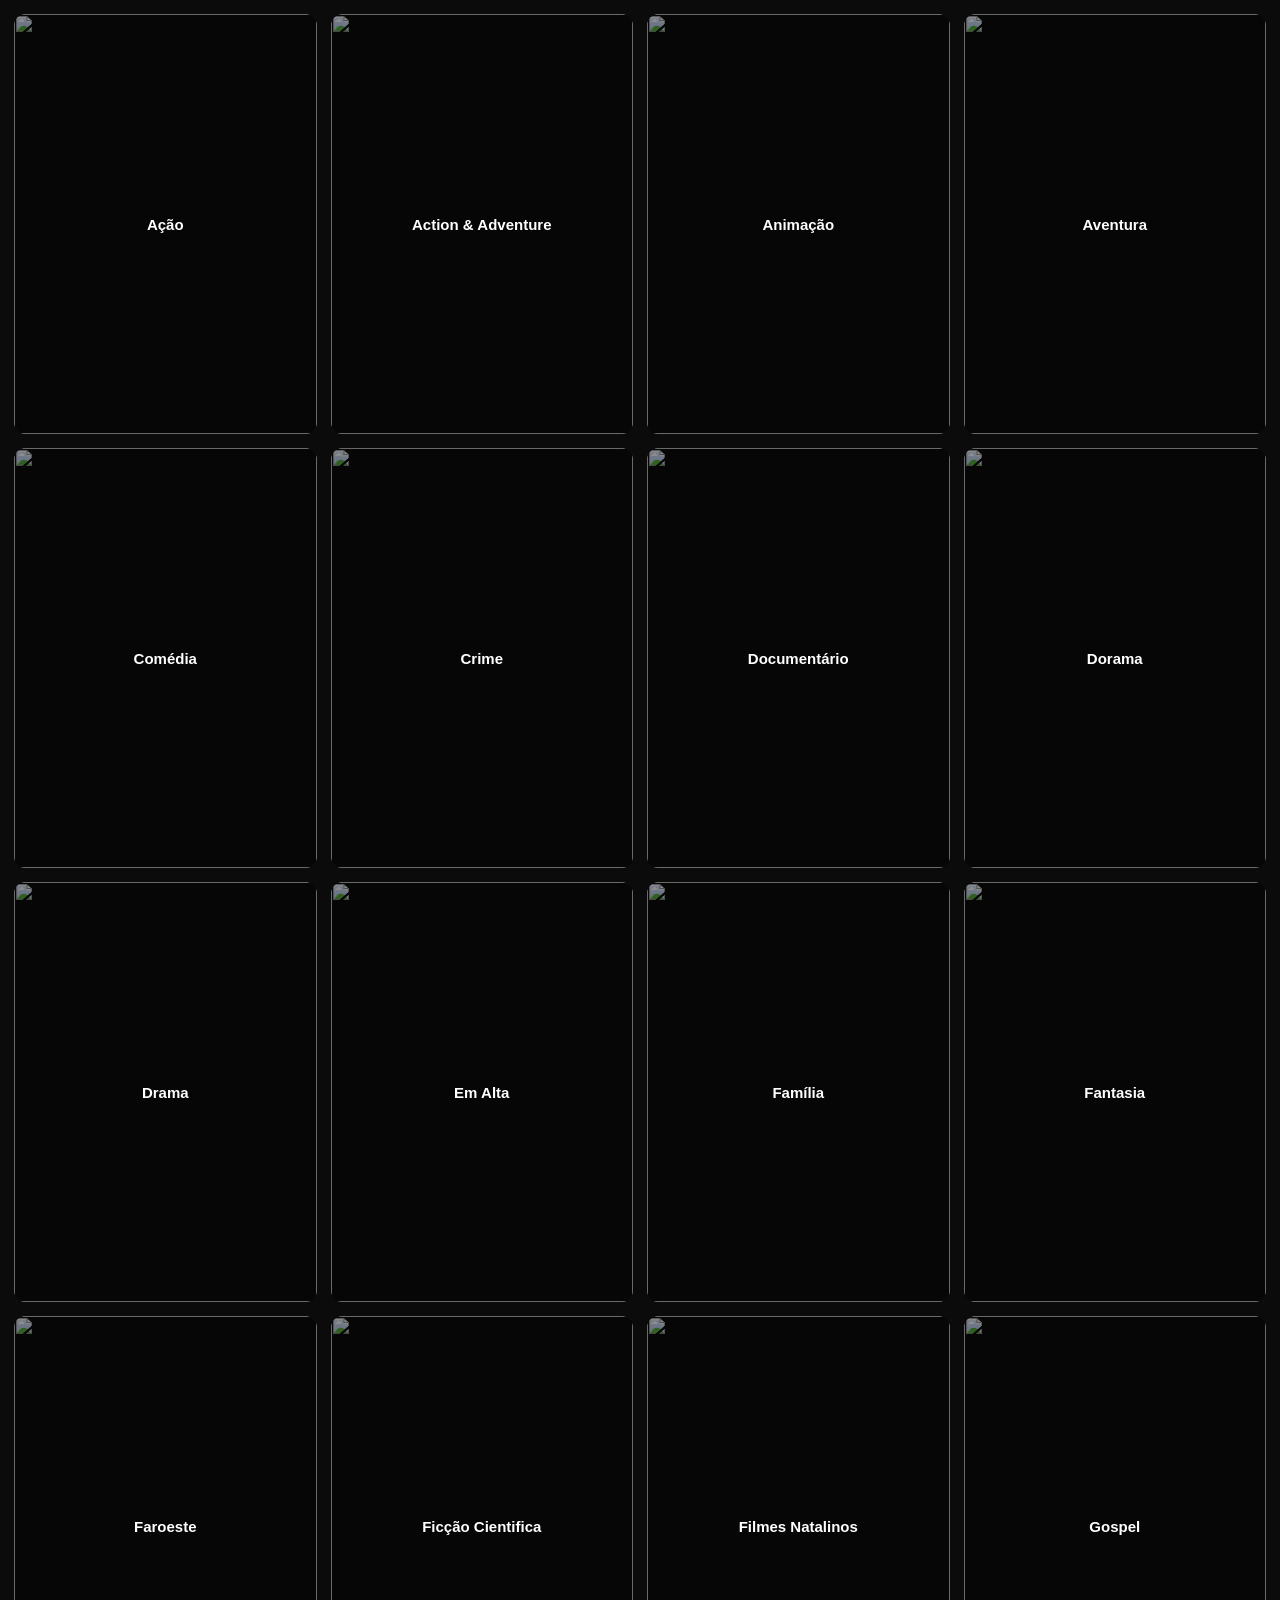
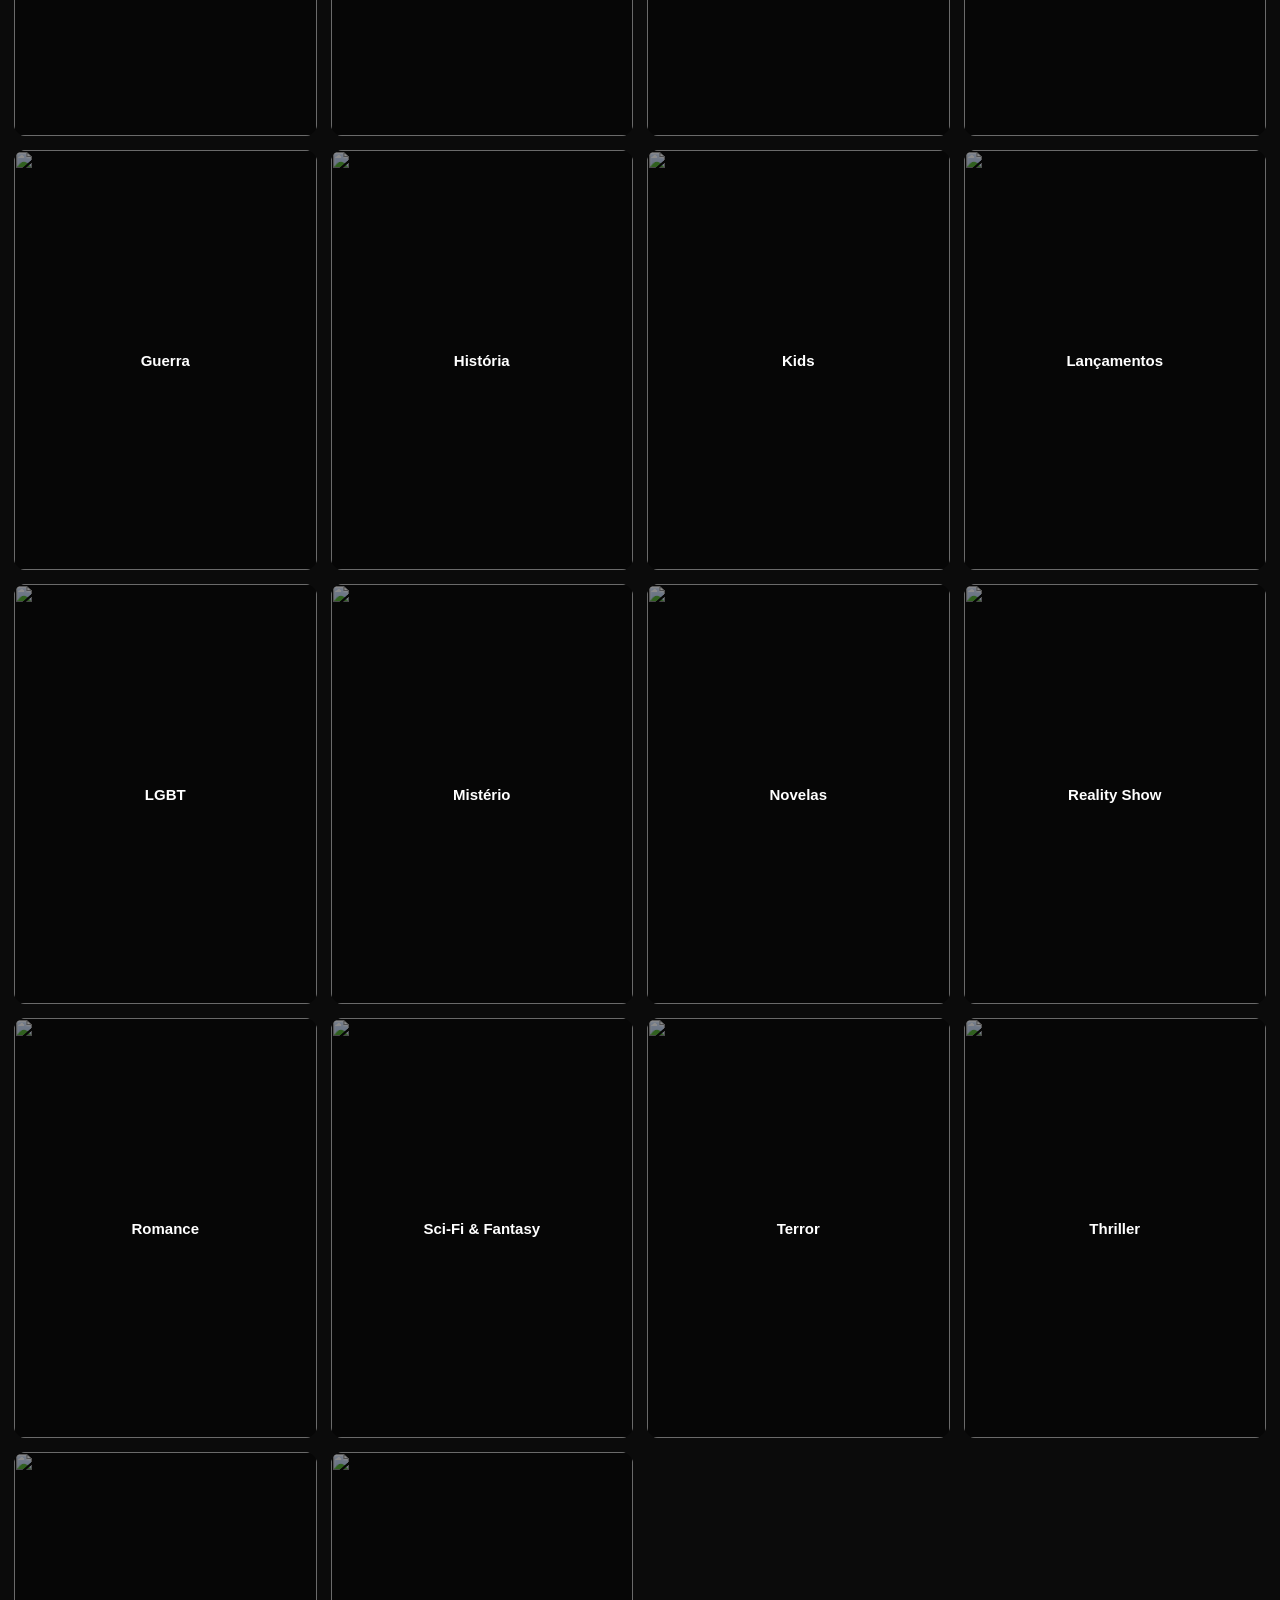
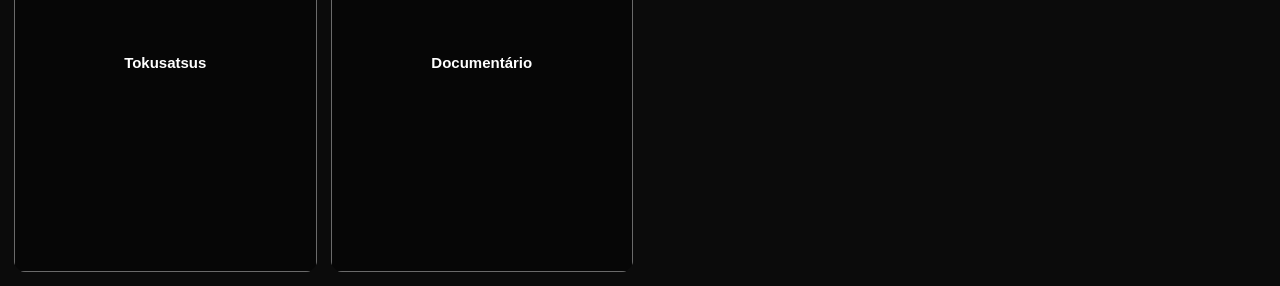
==== generos.html @ 6c53b767 "Gamerado" ====
<!DOCTYPE html>
<html lang="pt-BR">
<head>
<meta charset="UTF-8">
<meta name="viewport" content="width=device-width, initial-scale=1.0">

<style>
* {
    box-sizing: border-box;
}

body {
    margin: 0;
    background-color: #0b0b0b;
    font-family: Arial, Helvetica, sans-serif;
    color: #fff;
}

<script>
function abrirGenero(pagina) {
    window.location.href = './' + pagina;
}
</script>

/* Título da página */
.page-title {
    padding: 16px;
    font-size: 20px;
    font-weight: 600;
}

/* Grid igual ao app */
.genres-grid {
    display: grid;
    grid-template-columns: repeat(2, 1fr);
    gap: 14px;
    padding: 14px;
}

/* Card */
.genre-card {
    position: relative;
    height: 115px;
    border-radius: 12px;
    overflow: hidden;
    cursor: pointer;
}

/* Imagem */
.genre-card img {
    width: 100%;
    height: 100%;
    object-fit: cover;
}

/* Escurecimento igual ao da imagem */
.genre-card::after {
    content: "";
    position: absolute;
    inset: 0;
    background: rgba(0, 0, 0, 0.45);
}

/* Nome centralizado */
.genre-name {
    position: absolute;
    top: 50%;
    left: 50%;
    transform: translate(-50%, -50%);
    z-index: 2;
    font-size: 15px;
    font-weight: 600;
    text-align: center;
    white-space: nowrap;
}

/* VIP */
.genre-vip {
    position: absolute;
    top: 8px;
    right: 8px;
    background: #f5c542;
    color: #000;
    font-size: 11px;
    font-weight: bold;
    padding: 4px 6px;
    border-radius: 6px;
    z-index: 2;
}

/* Tablet */
@media (min-width: 768px) {
    .genres-grid {
        grid-template-columns: repeat(3, 1fr);
    }

    .genre-card {
        height: 140px;
    }
}

/* Desktop */
@media (min-width: 1024px) {
    .genres-grid {
        grid-template-columns: repeat(4, 1fr);
    }

    .genre-card {
        height: 160px;
    }
}
</style>
</head>

<body>


<div class="genres-grid">

    <div class="genre-card" onclick="window.location.href='documentario.html'">
    <img src="https://www.guiadasemana.com.br/contentFiles/system/pictures/2012/8/57297/original/the-expendables-2-wallpapers-15.jpg">
    <div class="genre-name">Ação</div>
</div>

    <div class="genre-card">
        <img src="https://via.placeholder.com/400x300?text=Action+%26+Adventure">
        <div class="genre-name">Action & Adventure</div>
    </div>

    <div class="genre-card" onclick="window.location.href='documentario.html'">
    <img src="https://aventurasnahistoria.com.br/wp-content/uploads/2024/03/simpsons-3.jpg">
    <div class="genre-name">Animação</div>
</div>

    <div class="genre-card">
        <img src="https://via.placeholder.com/400x300?text=Aventura">
        <div class="genre-name">Aventura</div>
    </div>

    <div class="genre-card" onclick="window.location.href='documentario.html'">
    <img src="https://encrypted-tbn0.gstatic.com/images?q=tbn:ANd9GcTbG_iUuEsgkH6Lj1-Fbb3iLp8mil_M6NJqlNdghLCDiCpK5-OyQXudMmc&s=10">
    <div class="genre-name">Comédia</div>
</div>

    <div class="genre-card" onclick="window.location.href='documentario.html'">
    <img src="https://uploads.jovemnerd.com.br/wp-content/uploads/2021/08/lucifer.jpg">
    <div class="genre-name">Crime</div>
</div>

    <div class="genre-card" onclick="window.location.href='documentario.html'">
    <img src="https://lh3.googleusercontent.com/Q3bujoXZrWt4xIBX7-8vr1uVXLKnzqANvJjtA9aBzOLVOAHoPwQtXZ-DjMviL9OYN9pWzu6N5ps=w1440-ns-nd-rj">
    <div class="genre-name">Documentário</div>
</div>

    <div class="genre-card" onclick="window.location.href='documentario.html'">
    <img src="https://encrypted-tbn0.gstatic.com/images?q=tbn:ANd9GcTCw89UClS5TD6uMo-1zrNerFFOXAMqbMSAuoPZrxNfQIa8aXYmA4oueXnG&s=10">
    <div class="genre-name">Dorama</div>
</div>

    <div class="genre-card" onclick="window.location.href='documentario.html'">
    <img src="https://s2-techtudo.glbimg.com/pUa9N7liG57dYDurCKr3c2Vhtas=/0x0:1114x628/600x0/smart/filters:gifv():strip_icc()/i.s3.glbimg.com/v1/AUTH_08fbf48bc0524877943fe86e43087e7a/internal_photos/bs/2024/7/F/60kkDUQFSPTfrXlar4xA/captura-de-tela-2024-03-27-155819.png">
    <div class="genre-name">Drama</div>
</div>

    <div class="genre-card">
        <img src="https://via.placeholder.com/400x300?text=Em+Alta">
        <div class="genre-name">Em Alta</div>
    </div>

    <div class="genre-card">
        <img src="https://via.placeholder.com/400x300?text=Família">
        <div class="genre-name">Família</div>
    </div>

    <div class="genre-card" onclick="window.location.href='documentario.html'">
    <img src="https://s2-techtudo.glbimg.com/PHWR4IpnXdwfzsE1Pnpx4a-I1Rg=/0x0:1152x642/888x0/smart/filters:strip_icc()/i.s3.glbimg.com/v1/AUTH_08fbf48bc0524877943fe86e43087e7a/internal_photos/bs/2022/Q/B/jsII7RTcinvxCpSjcrRg/divulgacao-warner-bros.jpg">
    <div class="genre-name">Fantasia</div>
</div>

<div class="genre-card" onclick="window.location.href='documentario.html'">
    <img src="img/documentario.jpg">
    <div class="genre-name">Faroeste</div>
</div>

<div class="genre-card" onclick="window.location.href='documentario.html'">
    <img src="img/documentario.jpg">
    <div class="genre-name">Ficção Cientifica</div>
</div>

<div class="genre-card" onclick="window.location.href='documentario.html'">
    <img src="img/documentario.jpg">
    <div class="genre-name">Filmes Natalinos</div>
</div>

<div class="genre-card" onclick="window.location.href='documentario.html'">
    <img src="img/documentario.jpg">
    <div class="genre-name">Gospel</div>
</div>

<div class="genre-card" onclick="window.location.href='documentario.html'">
    <img src="https://encrypted-tbn0.gstatic.com/images?q=tbn:ANd9GcTTu8ESw9Lpk5AI-3_yq4PA9Hh6N3uLa3xadWONJO9vjw&s=10">
    <div class="genre-name">Guerra</div>
</div>

<div class="genre-card" onclick="window.location.href='documentario.html'">
    <img src="img/documentario.jpg">
    <div class="genre-name">História</div>
</div>

<div class="genre-card" onclick="window.location.href='documentario.html'">
    <img src="img/documentario.jpg">
    <div class="genre-name">Kids</div>
</div>

<div class="genre-card" onclick="window.location.href='documentario.html'">
    <img src="img/documentario.jpg">
    <div class="genre-name">Lançamentos</div>
</div>

<div class="genre-card" onclick="window.location.href='documentario.html'">
    <img src="https://encrypted-tbn0.gstatic.com/images?q=tbn:ANd9GcTK7fHAKbZqqwsSjD5ZaoPEwGjrrnYAWP2DazcYThGL1pnMxjXzV-YNnqI&s=10">
    <div class="genre-name">LGBT</div>
</div>

<div class="genre-card" onclick="window.location.href='documentario.html'">
    <img src="img/documentario.jpg">
    <div class="genre-name">Mistério</div>
</div>

<div class="genre-card" onclick="window.location.href='documentario.html'">
    <img src="img/documentario.jpg">
    <div class="genre-name">Novelas</div>
</div>

<div class="genre-card" onclick="window.location.href='documentario.html'">
    <img src="img/documentario.jpg">
    <div class="genre-name">Reality Show</div>
</div>

<div class="genre-card" onclick="window.location.href='documentario.html'">
    <img src="img/documentario.jpg">
    <div class="genre-name">Romance</div>
</div>

<div class="genre-card" onclick="window.location.href='documentario.html'">
    <img src="img/documentario.jpg">
    <div class="genre-name">Sci-Fi & Fantasy</div>
</div>

<div class="genre-card" onclick="window.location.href='documentario.html'">
    <img src="https://fsgk.pl/wp-content/uploads/2020/06/z22723735VDeveigh-Chase-w-The-Ring-.jpg">
    <div class="genre-name">Terror</div>
</div>

<div class="genre-card" onclick="window.location.href='documentario.html'">
    <img src="https://w0.peakpx.com/wallpaper/330/444/HD-wallpaper-halloween-2018-thriller-horror-movies.jpg">
    <div class="genre-name">Thriller</div>
</div>

<div class="genre-card" onclick="window.location.href='documentario.html'">
    <img src="img/documentario.jpg">
    <div class="genre-name">Tokusatsus</div>
</div>

<div class="genre-card" onclick="window.location.href='documentario.html'">
    <img src="img/documentario.jpg">
    <div class="genre-name">Documentário</div>
</div>



<style>
.genre-card {
    height: 260px !important;
}

@media (min-width: 768px) {
    .genre-card {
        height: 340px !important;
    }
}

@media (min-width: 1024px) {
    .genre-card {
        height: 420px !important;
    }
}
</style>

</div>

</body>
</html>
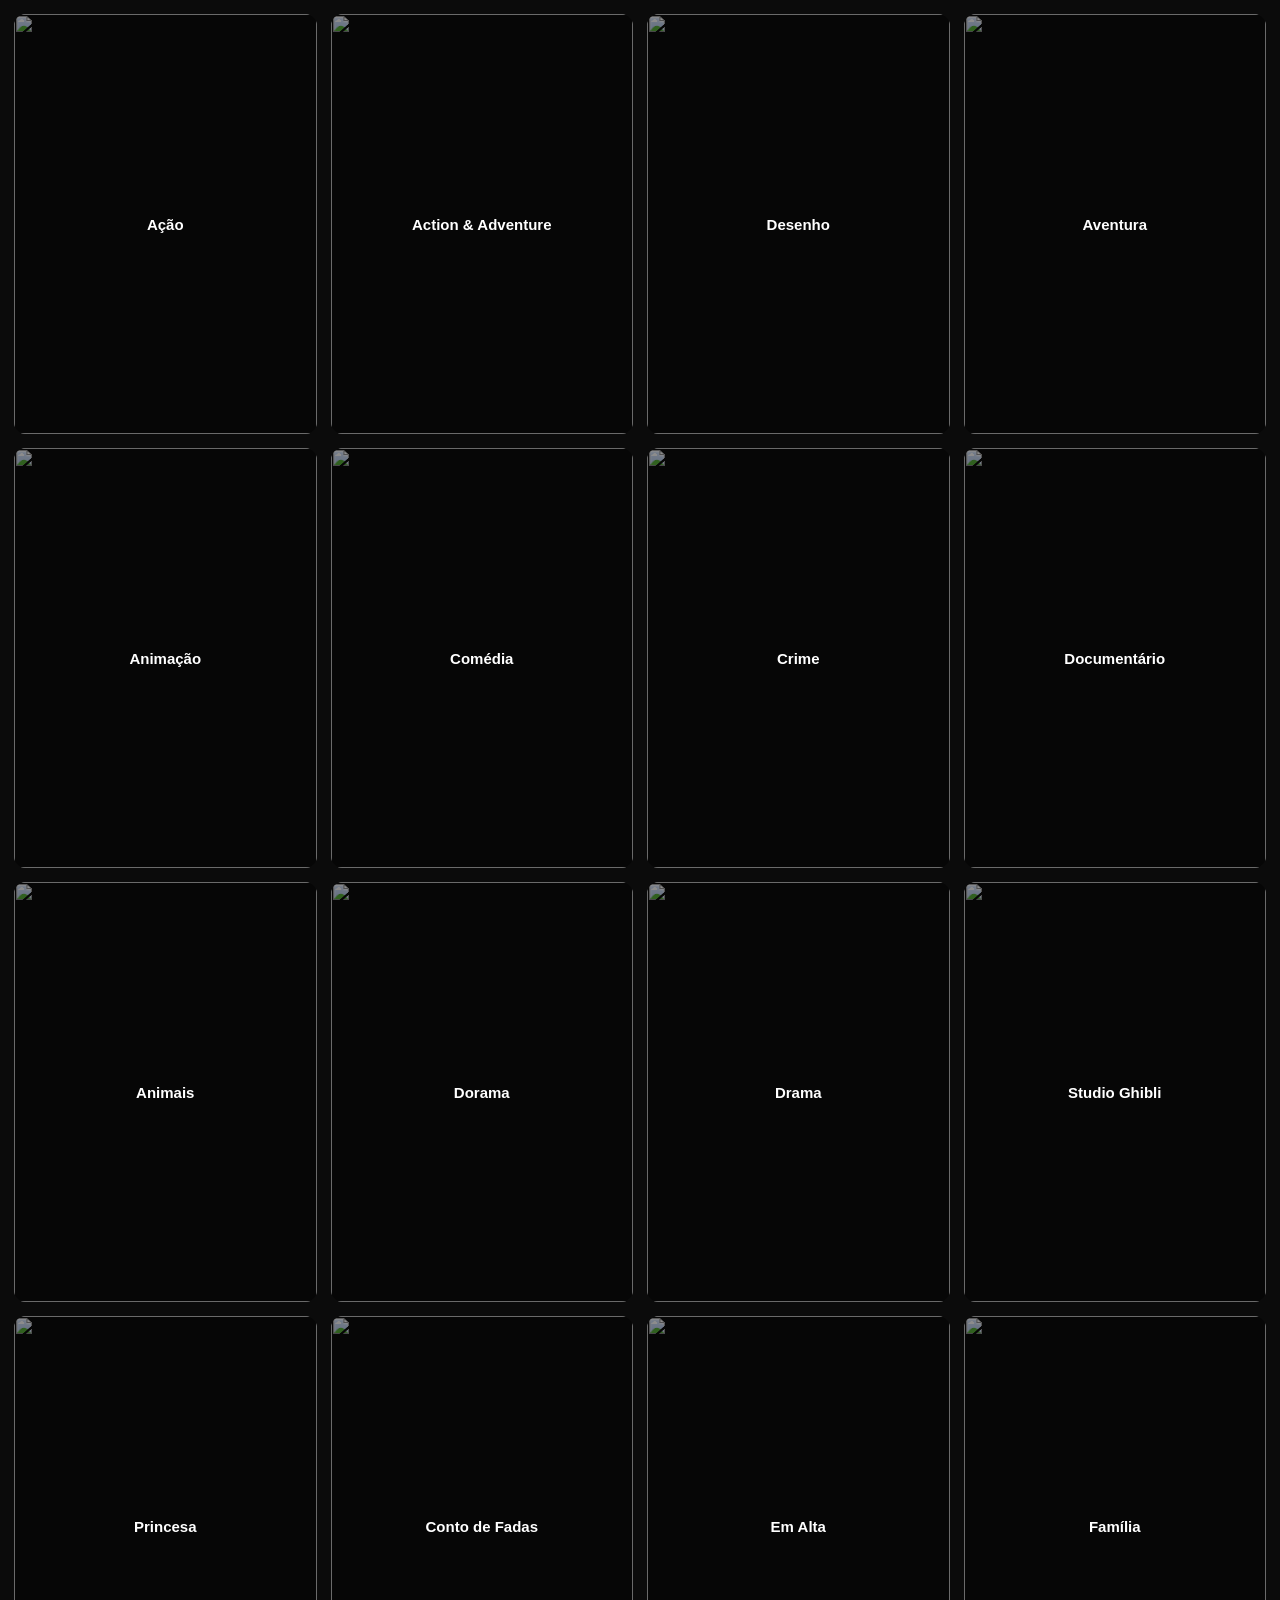
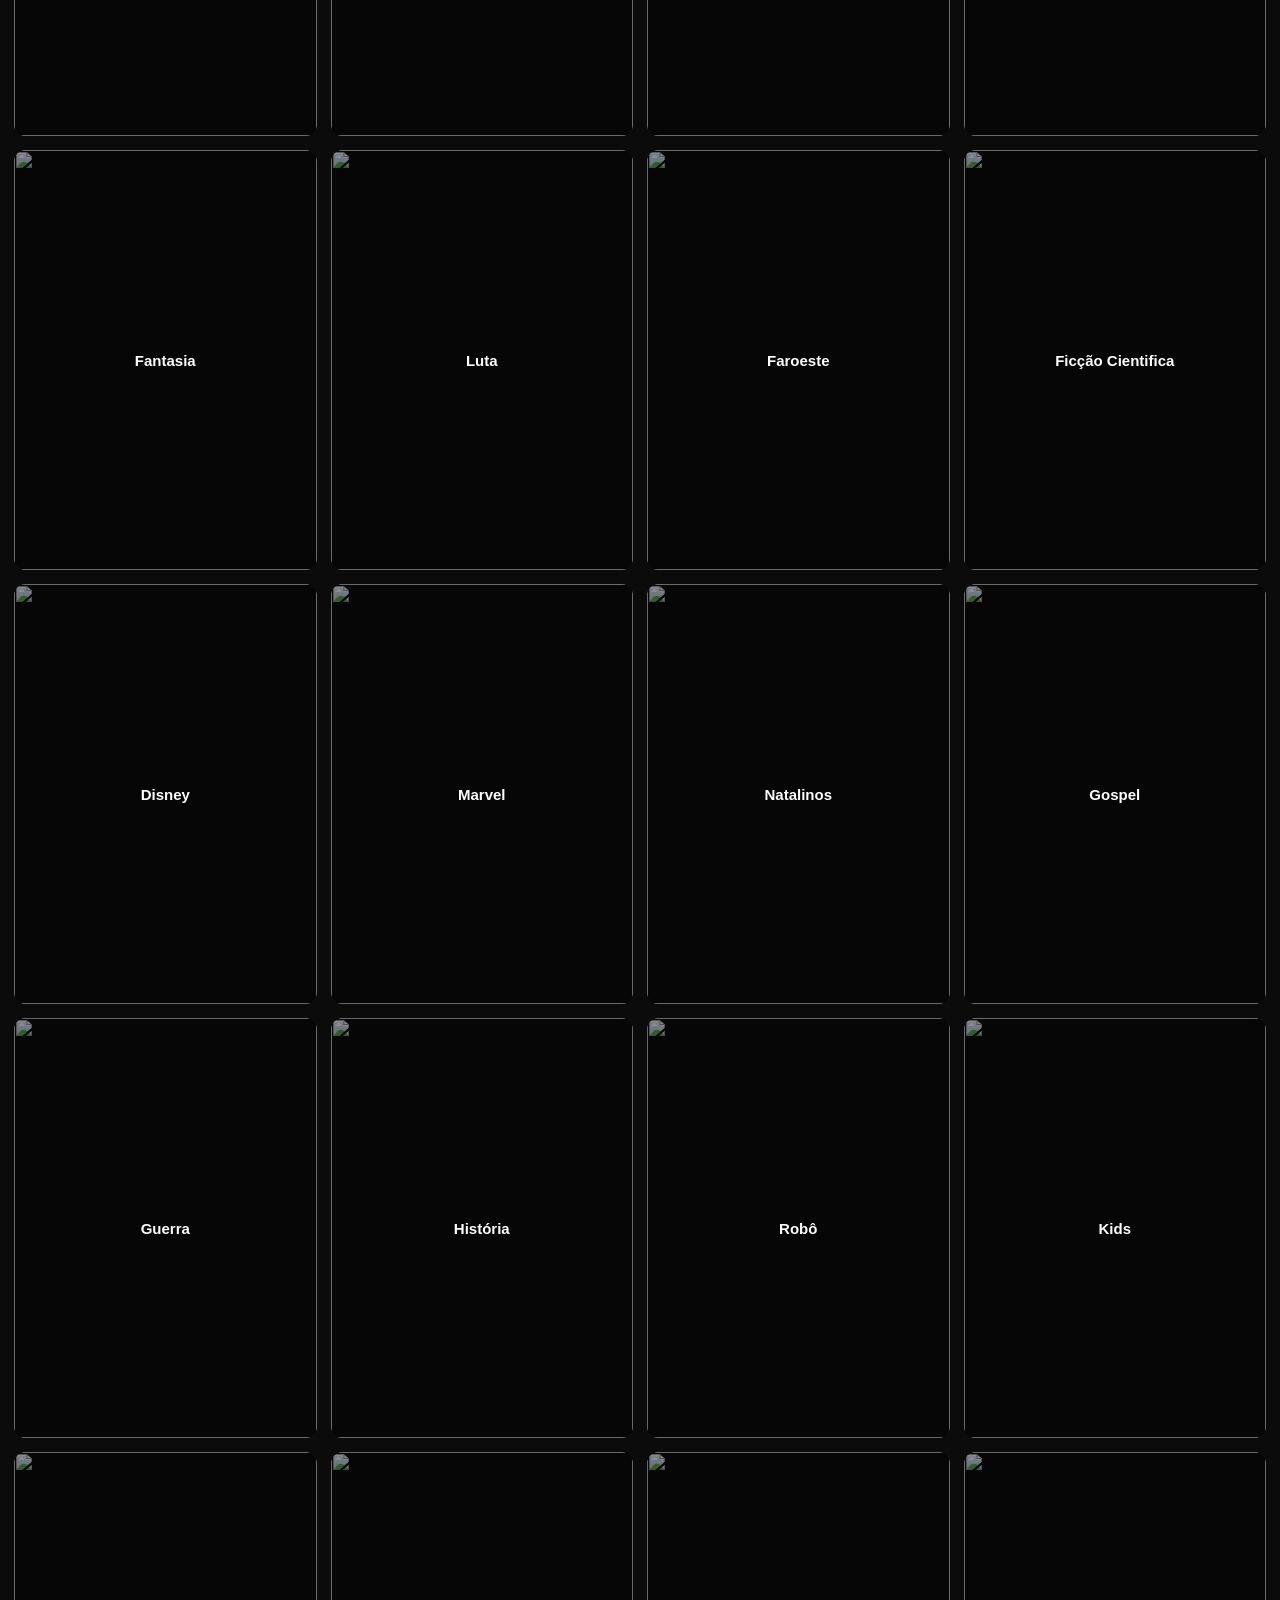
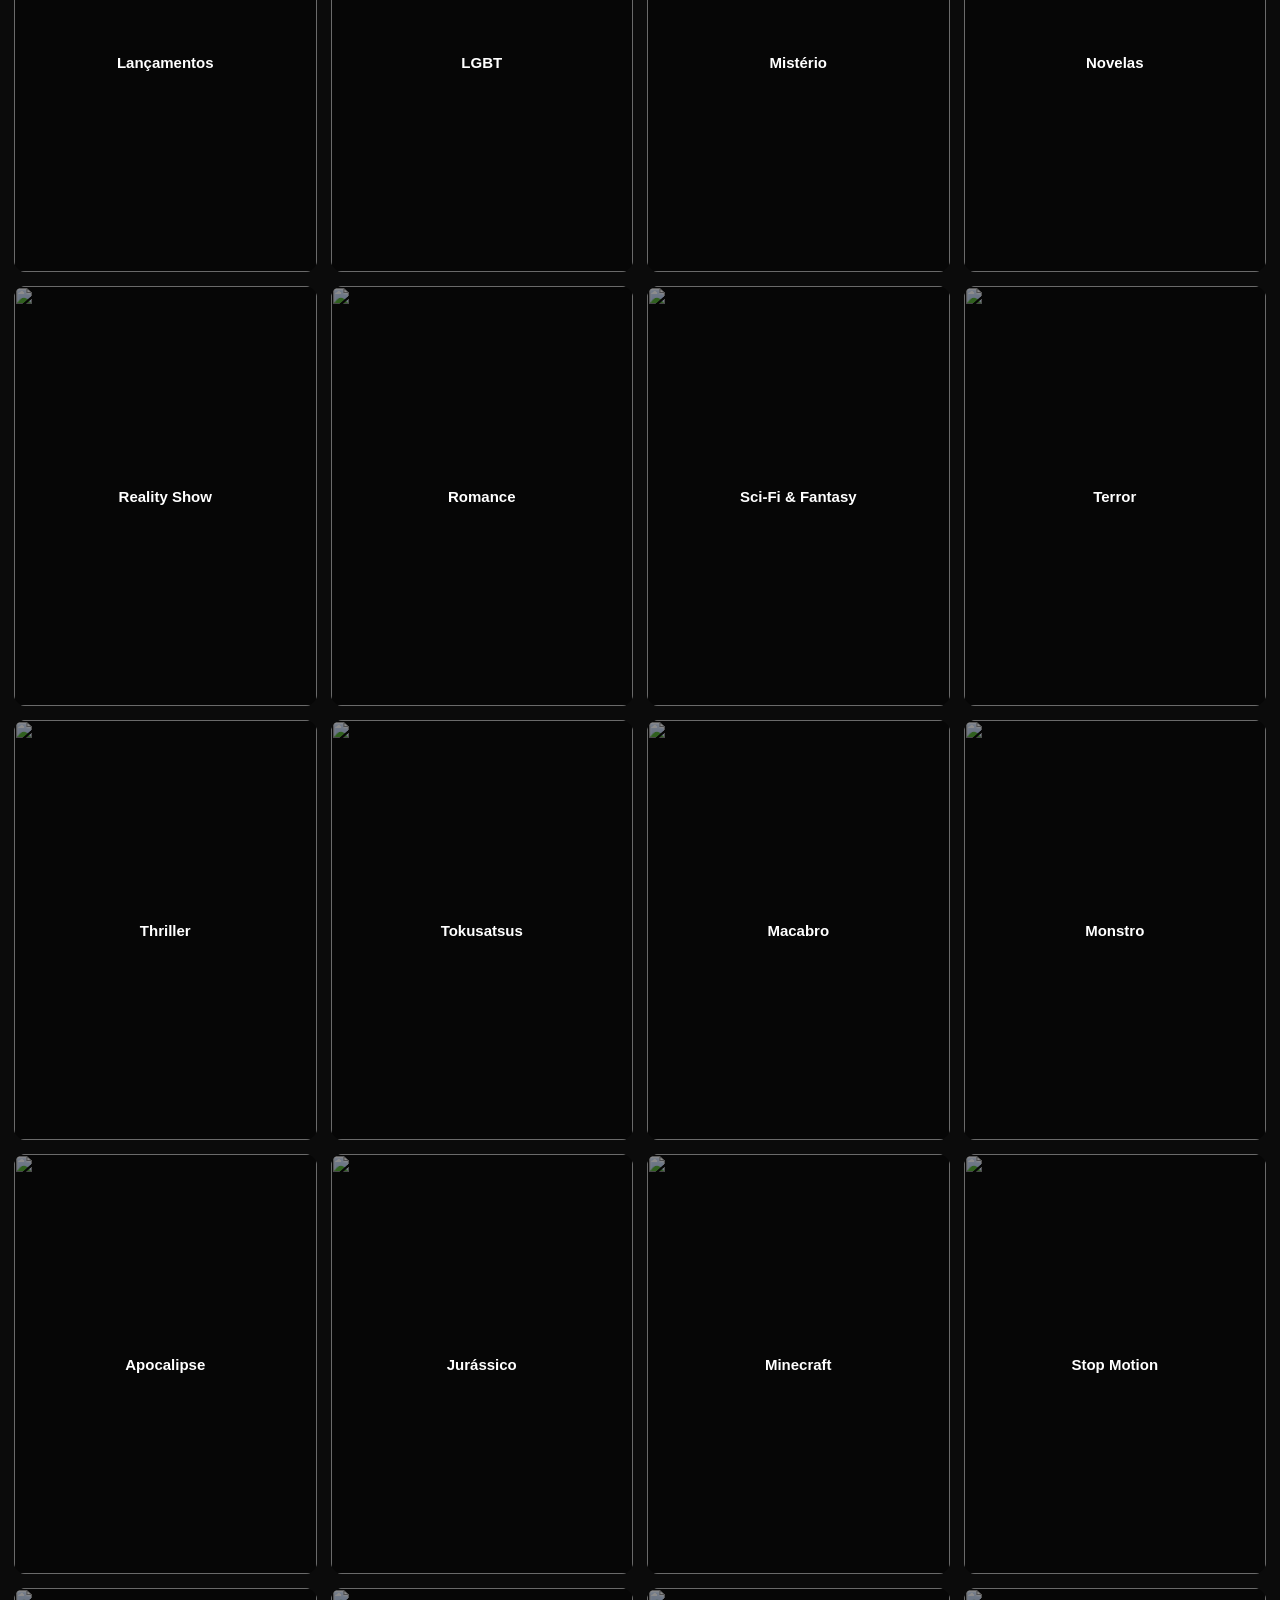
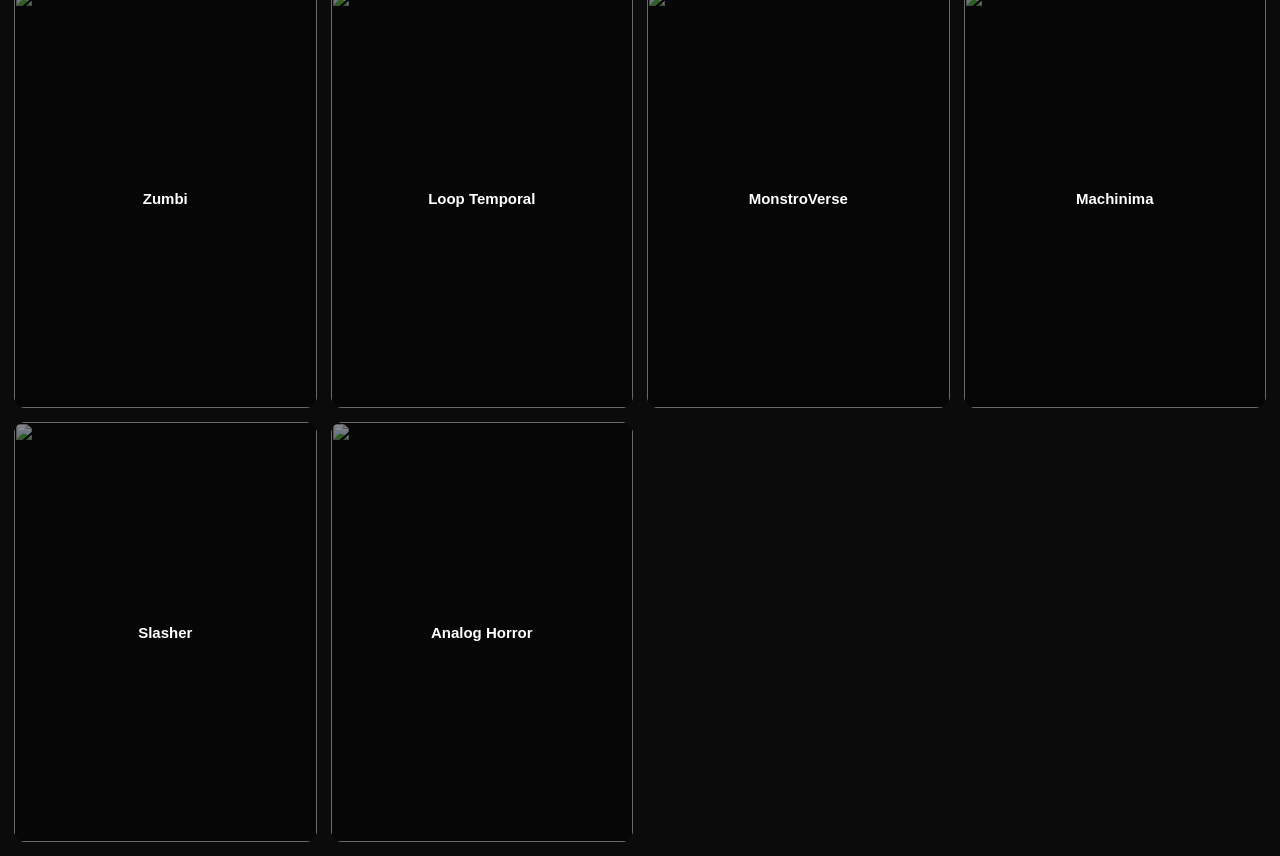
==== commit 519501d3: "Add files via upload" ====
--- a/generos.html
+++ b/generos.html
@@ -117,32 +117,37 @@
 
 <div class="genres-grid">
 
-    <div class="genre-card" onclick="window.location.href='documentario.html'">
+    <div class="genre-card" onclick="window.location.href='acao.html'">
     <img src="https://www.guiadasemana.com.br/contentFiles/system/pictures/2012/8/57297/original/the-expendables-2-wallpapers-15.jpg">
     <div class="genre-name">Ação</div>
 </div>
 
-    <div class="genre-card">
-        <img src="https://via.placeholder.com/400x300?text=Action+%26+Adventure">
+    <div class="genre-card" onclick="window.location.href='action.html'">
+        <img src="https://c4.wallpaperflare.com/wallpaper/874/68/2/video-game-one-piece-pirate-warriors-3-wallpaper-preview.jpg">
         <div class="genre-name">Action & Adventure</div>
     </div>
 
-    <div class="genre-card" onclick="window.location.href='documentario.html'">
+    <div class="genre-card" onclick="window.location.href='animacao.html'">
     <img src="https://aventurasnahistoria.com.br/wp-content/uploads/2024/03/simpsons-3.jpg">
-    <div class="genre-name">Animação</div>
-</div>
-
-    <div class="genre-card">
-        <img src="https://via.placeholder.com/400x300?text=Aventura">
+    <div class="genre-name">Desenho</div>
+</div>
+
+    <div class="genre-card" onclick="window.location.href='aventura.html'">
+        <img src="https://encrypted-tbn0.gstatic.com/images?q=tbn:ANd9GcTf-5xVvMOS833fFdkEOFIQVFYcMzXn1V8-0eU2JWMMzKnZSPayUOMekUOl&s=10">
         <div class="genre-name">Aventura</div>
     </div>
-
-    <div class="genre-card" onclick="window.location.href='documentario.html'">
+    
+    <div class="genre-card" onclick="window.location.href='monstros.html'">
+    <img src="https://lunetas.com.br/wp-content/uploads/2023/07/5-brincadeiras-inspiradas-em-filmes-para-fazer-com-as-criancas-portal-lunetas.jpg">
+    <div class="genre-name">Animação</div>
+</div>
+
+    <div class="genre-card" onclick="window.location.href='comedia.html'">
     <img src="https://encrypted-tbn0.gstatic.com/images?q=tbn:ANd9GcTbG_iUuEsgkH6Lj1-Fbb3iLp8mil_M6NJqlNdghLCDiCpK5-OyQXudMmc&s=10">
     <div class="genre-name">Comédia</div>
 </div>
 
-    <div class="genre-card" onclick="window.location.href='documentario.html'">
+    <div class="genre-card" onclick="window.location.href='crime.html'">
     <img src="https://uploads.jovemnerd.com.br/wp-content/uploads/2021/08/lucifer.jpg">
     <div class="genre-name">Crime</div>
 </div>
@@ -152,6 +157,11 @@
     <div class="genre-name">Documentário</div>
 </div>
 
+<div class="genre-card" onclick="window.location.href='monstros.html'">
+    <img src="https://meusanimais.com.br/wp-content/uploads/2019/05/spirit-filme.jpeg">
+    <div class="genre-name">Animais</div>
+</div>
+
     <div class="genre-card" onclick="window.location.href='documentario.html'">
     <img src="https://encrypted-tbn0.gstatic.com/images?q=tbn:ANd9GcTCw89UClS5TD6uMo-1zrNerFFOXAMqbMSAuoPZrxNfQIa8aXYmA4oueXnG&s=10">
     <div class="genre-name">Dorama</div>
@@ -162,13 +172,28 @@
     <div class="genre-name">Drama</div>
 </div>
 
-    <div class="genre-card">
-        <img src="https://via.placeholder.com/400x300?text=Em+Alta">
+<div class="genre-card" onclick="window.location.href='studioghibli.html'">
+    <img src="https://rollingstone.com.br/wp-content/uploads/2025/07/studio-ghibli-ganhara-festival-em-celebracao-aos-seus-40-anos.jpg">
+    <div class="genre-name">Studio Ghibli</div>
+</div>
+
+<div class="genre-card" onclick="window.location.href='monstros.html'">
+    <img src="https://w0.peakpx.com/wallpaper/357/29/HD-wallpaper-princess-esmeralda-fairy-tale-esmeralda-disney.jpg">
+    <div class="genre-name">Princesa</div>
+</div>
+
+<div class="genre-card" onclick="window.location.href='monstros.html'">
+    <img src="https://encrypted-tbn0.gstatic.com/images?q=tbn:ANd9GcT8PK9ubt3iVsw8C4OgfjTKy6du6oHqdzUgoS7jMnlg0vGM1wZBc56kh-3K&s=10">
+    <div class="genre-name">Conto de Fadas</div>
+</div>
+
+    <div class="genre-card" onclick="window.location.href='documentario.html'">
+        <img src="https://tvalagoas.com.br/hf-conteudo/uploads/posts/2025/04/72187_df5c7a139893dbbe274d71c814c20195.jpg">
         <div class="genre-name">Em Alta</div>
     </div>
 
-    <div class="genre-card">
-        <img src="https://via.placeholder.com/400x300?text=Família">
+    <div class="genre-card" onclick="window.location.href='documentario.html'">
+        <img src="https://www.papodecinema.com.br/wp-content/uploads/2023/03/20230503-barfraco_de_familia_papo-de-cinema-02-750x500.webp">
         <div class="genre-name">Família</div>
     </div>
 
@@ -177,23 +202,38 @@
     <div class="genre-name">Fantasia</div>
 </div>
 
-<div class="genre-card" onclick="window.location.href='documentario.html'">
-    <img src="img/documentario.jpg">
+<div class="genre-card" onclick="window.location.href='monstros.html'">
+    <img src="https://i.ytimg.com/vi/pNPnsrOKbkk/hq720.jpg?sqp=-oaymwEhCK4FEIIDSFryq4qpAxMIARUAAAAAGAElAADIQj0AgKJD&rs=AOn4CLA8u-8XgSDuqHjGzMVs6jzCtpKHEw">
+    <div class="genre-name">Luta</div>
+</div>
+
+<div class="genre-card" onclick="window.location.href='faroeste.html'">
+    <img src="https://www.revistabula.com/wp/wp-content/uploads/2025/02/EraUmaVeznoOeste-1-610x350.webp">
     <div class="genre-name">Faroeste</div>
 </div>
 
-<div class="genre-card" onclick="window.location.href='documentario.html'">
-    <img src="img/documentario.jpg">
+<div class="genre-card" onclick="window.location.href='ficcao.html'">
+    <img src="https://br.web.img3.acsta.net/img/9e/e3/9ee301b1d8a7d6e89929b1ec2d8dcbf3.jpg">
     <div class="genre-name">Ficção Cientifica</div>
 </div>
 
-<div class="genre-card" onclick="window.location.href='documentario.html'">
-    <img src="img/documentario.jpg">
-    <div class="genre-name">Filmes Natalinos</div>
-</div>
-
-<div class="genre-card" onclick="window.location.href='documentario.html'">
-    <img src="img/documentario.jpg">
+<div class="genre-card" onclick="window.location.href='disney.html'">
+    <img src="https://wallpapers.com/images/hd/hunchback-of-notre-dame-dark-esmeralda-yxbhjpxcff3cbnuq.jpg">
+    <div class="genre-name">Disney</div>
+</div>
+
+<div class="genre-card" onclick="window.location.href='marvel.html'">
+    <img src="https://wallpapersok.com/images/high/4k-marvel-fan-art-tgvzg8ruybgha265.jpg">
+    <div class="genre-name">Marvel</div>
+</div>
+
+<div class="genre-card" onclick="window.location.href='natal.html'">
+    <img src="https://img.odcdn.com.br/wp-content/uploads/2019/12/melhores-filmes-de-natal-2.jpg">
+    <div class="genre-name">Natalinos</div>
+</div>
+
+<div class="genre-card" onclick="window.location.href='gospel.html'">
+    <img src="https://tefazbem.com.br/wp-content/uploads/2024/02/The-Chosen-brasil.jpg">
     <div class="genre-name">Gospel</div>
 </div>
 
@@ -202,18 +242,23 @@
     <div class="genre-name">Guerra</div>
 </div>
 
-<div class="genre-card" onclick="window.location.href='documentario.html'">
-    <img src="img/documentario.jpg">
+<div class="genre-card" onclick="window.location.href='historia.html'">
+    <img src="https://i.imgur.com/BjDjF6C.jpeg">
     <div class="genre-name">História</div>
 </div>
 
-<div class="genre-card" onclick="window.location.href='documentario.html'">
-    <img src="img/documentario.jpg">
+<div class="genre-card" onclick="window.location.href='robo.html'">
+    <img src="https://ogimg.infoglobo.com.br/in/2897779-eec-873/FT1086A/Gigantes-de-Aco-Real-Steel-Hugh-JackmanFoto-Divulgacao.jpg">
+    <div class="genre-name">Robô</div>
+</div>
+
+<div class="genre-card" onclick="window.location.href='documentario.html'">
+    <img src="https://encrypted-tbn0.gstatic.com/images?q=tbn:ANd9GcT6eWJD5EFzutL1Pme9EquvZb7OFCZNGP2toeUghLBhWM896WL-JBpOyzk&s=10">
     <div class="genre-name">Kids</div>
 </div>
 
 <div class="genre-card" onclick="window.location.href='documentario.html'">
-    <img src="img/documentario.jpg">
+    <img src="https://encrypted-tbn0.gstatic.com/images?q=tbn:ANd9GcScYbEMTbymfroU48Ukj_ZB4U9302YFiGim0RGCFMUer69Sag9kT3FLMifR&s=10">
     <div class="genre-name">Lançamentos</div>
 </div>
 
@@ -223,27 +268,27 @@
 </div>
 
 <div class="genre-card" onclick="window.location.href='documentario.html'">
-    <img src="img/documentario.jpg">
+    <img src="https://cdn.culturagenial.com/imagens/16-filmes-de-misterio-que-voce-precisa-desvendar-og.jpg?class=ogImageWide">
     <div class="genre-name">Mistério</div>
 </div>
 
 <div class="genre-card" onclick="window.location.href='documentario.html'">
-    <img src="img/documentario.jpg">
+    <img src="https://www.fotech.cl/wp-content/uploads/2025/07/2026-07-22_avenidabrasil.jpg">
     <div class="genre-name">Novelas</div>
 </div>
 
 <div class="genre-card" onclick="window.location.href='documentario.html'">
-    <img src="img/documentario.jpg">
+    <img src="https://encrypted-tbn0.gstatic.com/images?q=tbn:ANd9GcTziXvmjN3teGRSMIAIt2t7E-B-yOYPrOLsFuHStzDX5RA482HIq5YcCb_e&s=10">
     <div class="genre-name">Reality Show</div>
 </div>
 
 <div class="genre-card" onclick="window.location.href='documentario.html'">
-    <img src="img/documentario.jpg">
+    <img src="https://encrypted-tbn0.gstatic.com/images?q=tbn:ANd9GcRhrIgKP9wfR72iT4W3m2p8TJY0xgdRZs66ppBQTLVl54WF8JPepeaa3WM&s=10">
     <div class="genre-name">Romance</div>
 </div>
 
-<div class="genre-card" onclick="window.location.href='documentario.html'">
-    <img src="img/documentario.jpg">
+<div class="genre-card" onclick="window.location.href='scyfi.html'">
+    <img src="https://encrypted-tbn0.gstatic.com/images?q=tbn:ANd9GcSD8Yj0PD-x9utbAIsdE7yHiZwSf8utCuP5xNfOqpld5RVn1AQ-86azWbBt&s=10">
     <div class="genre-name">Sci-Fi & Fantasy</div>
 </div>
 
@@ -257,17 +302,70 @@
     <div class="genre-name">Thriller</div>
 </div>
 
-<div class="genre-card" onclick="window.location.href='documentario.html'">
-    <img src="img/documentario.jpg">
+<div class="genre-card" onclick="window.location.href='tokusatsus.html'">
+    <img src="https://uploads.jovemnerd.com.br/wp-content/uploads/2025/03/o_que_e_tokusatsu__w305b04ni.jpg">
     <div class="genre-name">Tokusatsus</div>
 </div>
 
-<div class="genre-card" onclick="window.location.href='documentario.html'">
-    <img src="img/documentario.jpg">
-    <div class="genre-name">Documentário</div>
-</div>
-
-
+<div class="genre-card" onclick="window.location.href='monstros.html'">
+    <img src="https://cineset.com.br/wp-content/uploads/2019/11/Especial-Terror-ZUMBI-2-A-VOLTA-DOS-MORTOS-VIVOS.jpg">
+    <div class="genre-name">Macabro</div>
+</div>
+
+<div class="genre-card" onclick="window.location.href='monstros.html'">
+    <img src="https://cinepop.com.br/wp-content/uploads/2021/03/rampage-696x391.jpeg">
+    <div class="genre-name">Monstro</div>
+</div>
+
+<div class="genre-card" onclick="window.location.href='monstros.html'">
+    <img src="https://i.imgur.com/xxLwujK.jpeg">
+    <div class="genre-name">Apocalipse</div>
+</div>
+
+<div class="genre-card" onclick="window.location.href='jurassic.html'">
+    <img src="https://sm.ign.com/ign_br/gallery/j/jurassic-p/jurassic-park-movies-in-order_x415.jpg">
+    <div class="genre-name">Jurássico</div>
+</div>
+
+<div class="genre-card" onclick="window.location.href='minecraft.html'">
+    <img src="https://encrypted-tbn0.gstatic.com/images?q=tbn:ANd9GcTjQpg49DZOGcYFFUKr4ui_qaSRPNnlzNO9k1QebMxL4A&s=10">
+    <div class="genre-name">Minecraft</div>
+</div>
+
+<div class="genre-card" onclick="window.location.href='stopmotion.html'">
+    <img src="https://deliriumnerd.com/wp-content/uploads/2023/10/coraline-1200-1200-675-675-crop-000000.jpg">
+    <div class="genre-name">Stop Motion</div>
+</div>
+
+<div class="genre-card" onclick="window.location.href='monstros.html'">
+    <img src="https://p2.trrsf.com/image/fget/cf/940/0/images.terra.com/2014/05/15/euazumbinationalpost.jpg">
+    <div class="genre-name">Zumbi</div>
+</div>
+
+<div class="genre-card" onclick="window.location.href='monstros.html'">
+    <img src="https://i2.wp.com/temalguemassistindo.com.br/wp-content/uploads/2023/09/mate-ou-morra-filme-netflix.webp?resize=1280%2C720&ssl=1">
+    <div class="genre-name">Loop Temporal</div>
+</div>
+
+<div class="genre-card" onclick="window.location.href='monstros.html'">
+    <img src="https://veja.abril.com.br/wp-content/uploads/2021/05/FILME-GODZILLA-VS-KONG-19.jpeg.jpg?quality=70&strip=info&w=414&h=280&crop=1">
+    <div class="genre-name">MonstroVerse</div>
+</div>
+
+<div class="genre-card" onclick="window.location.href='monstros.html'">
+    <img src="https://encrypted-tbn0.gstatic.com/images?q=tbn:ANd9GcSPBa3SFYgC7OBSXxwGs1t2YM74tGg76moOcJ0PhCuJnA&s=10">
+    <div class="genre-name">Machinima</div>
+</div>
+
+<div class="genre-card" onclick="window.location.href='monstros.html'">
+    <img src="https://img.band.com.br/image/2025/10/30/os-filmes-de-terror-mais-buscados-para-voce-entrar-no-clima-do-halloween-14187.jpg">
+    <div class="genre-name">Slasher</div>
+</div>
+
+<div class="genre-card" onclick="window.location.href='monstros.html'">
+    <img src="https://i.ytimg.com/vi/H4dGpz6cnHo/maxresdefault.jpg">
+    <div class="genre-name">Analog Horror</div>
+</div>
 
 <style>
 .genre-card {
